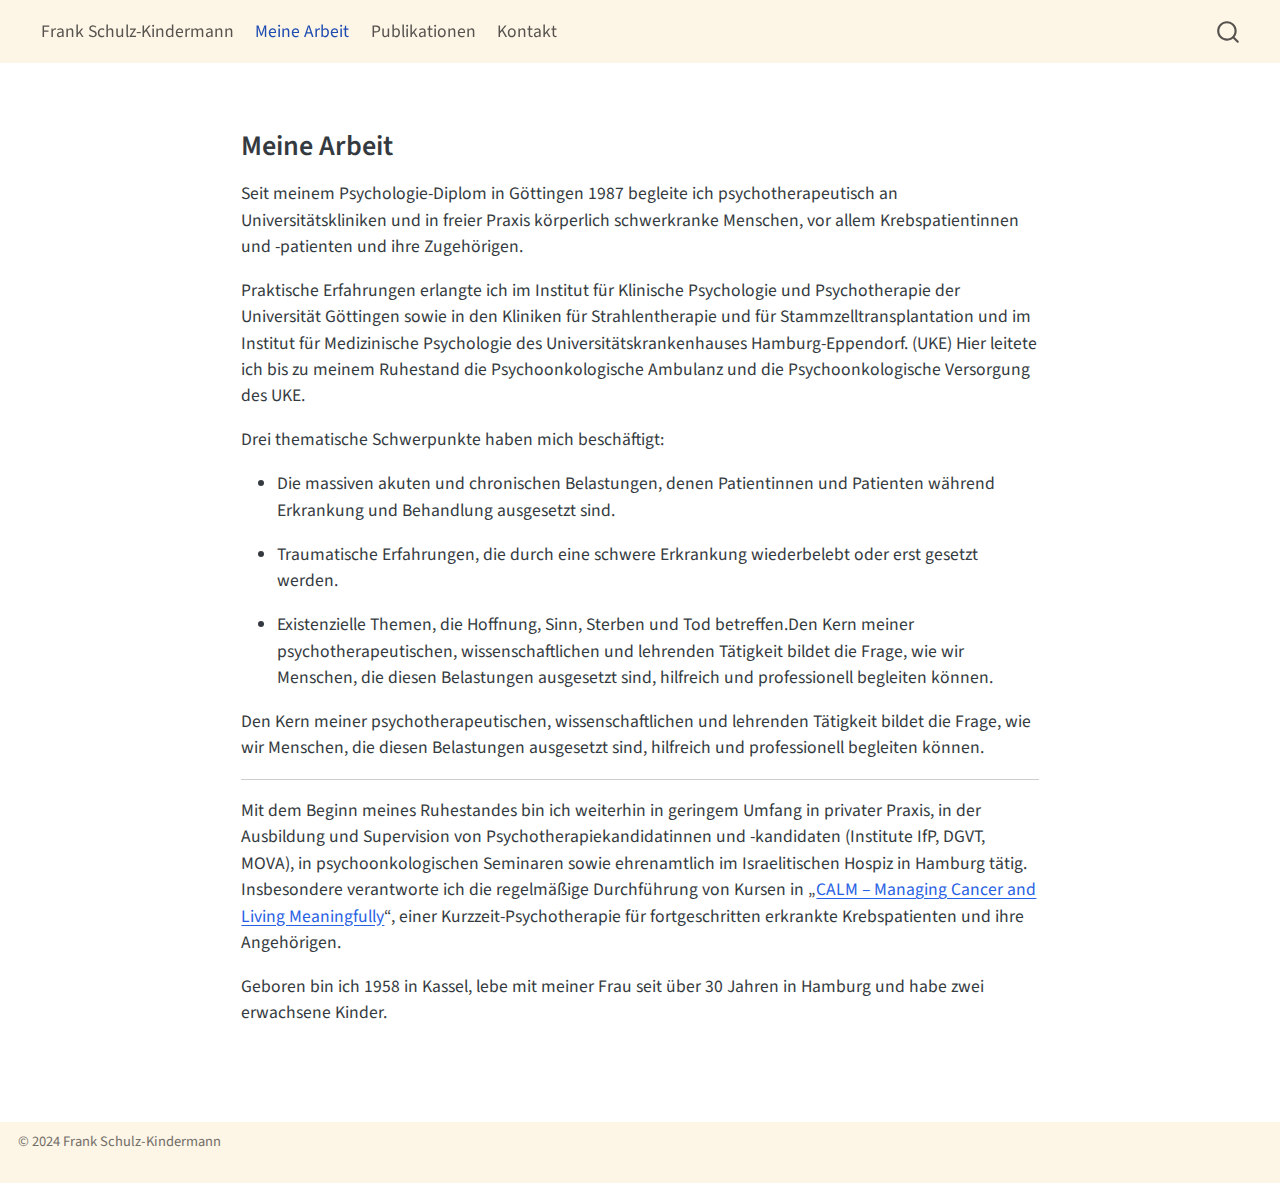
==== docs/about.html @ 5fe3dc8d "Website commit" ====
<!DOCTYPE html>
<html xmlns="http://www.w3.org/1999/xhtml" lang="en" xml:lang="en"><head>

<meta charset="utf-8">
<meta name="generator" content="quarto-1.5.45">

<meta name="viewport" content="width=device-width, initial-scale=1.0, user-scalable=yes">


<title>about – Dr. phil. Frank Schulz-Kindermann</title>
<style>
code{white-space: pre-wrap;}
span.smallcaps{font-variant: small-caps;}
div.columns{display: flex; gap: min(4vw, 1.5em);}
div.column{flex: auto; overflow-x: auto;}
div.hanging-indent{margin-left: 1.5em; text-indent: -1.5em;}
ul.task-list{list-style: none;}
ul.task-list li input[type="checkbox"] {
  width: 0.8em;
  margin: 0 0.8em 0.2em -1em; /* quarto-specific, see https://github.com/quarto-dev/quarto-cli/issues/4556 */ 
  vertical-align: middle;
}
</style>


<script src="site_libs/quarto-nav/quarto-nav.js"></script>
<script src="site_libs/quarto-nav/headroom.min.js"></script>
<script src="site_libs/clipboard/clipboard.min.js"></script>
<script src="site_libs/quarto-search/autocomplete.umd.js"></script>
<script src="site_libs/quarto-search/fuse.min.js"></script>
<script src="site_libs/quarto-search/quarto-search.js"></script>
<meta name="quarto:offset" content="./">
<script src="site_libs/quarto-html/quarto.js"></script>
<script src="site_libs/quarto-html/popper.min.js"></script>
<script src="site_libs/quarto-html/tippy.umd.min.js"></script>
<script src="site_libs/quarto-html/anchor.min.js"></script>
<link href="site_libs/quarto-html/tippy.css" rel="stylesheet">
<link href="site_libs/quarto-html/quarto-syntax-highlighting.css" rel="stylesheet" id="quarto-text-highlighting-styles">
<script src="site_libs/bootstrap/bootstrap.min.js"></script>
<link href="site_libs/bootstrap/bootstrap-icons.css" rel="stylesheet">
<link href="site_libs/bootstrap/bootstrap.min.css" rel="stylesheet" id="quarto-bootstrap" data-mode="light">
<script id="quarto-search-options" type="application/json">{
  "location": "navbar",
  "copy-button": false,
  "collapse-after": 3,
  "panel-placement": "end",
  "type": "overlay",
  "limit": 50,
  "keyboard-shortcut": [
    "f",
    "/",
    "s"
  ],
  "show-item-context": false,
  "language": {
    "search-no-results-text": "No results",
    "search-matching-documents-text": "matching documents",
    "search-copy-link-title": "Copy link to search",
    "search-hide-matches-text": "Hide additional matches",
    "search-more-match-text": "more match in this document",
    "search-more-matches-text": "more matches in this document",
    "search-clear-button-title": "Clear",
    "search-text-placeholder": "",
    "search-detached-cancel-button-title": "Cancel",
    "search-submit-button-title": "Submit",
    "search-label": "Search"
  }
}</script>


<link rel="stylesheet" href="styles.css">
</head>

<body class="nav-fixed fullcontent">

<div id="quarto-search-results"></div>
  <header id="quarto-header" class="headroom fixed-top">
    <nav class="navbar navbar-expand-lg " data-bs-theme="dark">
      <div class="navbar-container container-fluid">
            <div id="quarto-search" class="" title="Search"></div>
          <button class="navbar-toggler" type="button" data-bs-toggle="collapse" data-bs-target="#navbarCollapse" aria-controls="navbarCollapse" role="menu" aria-expanded="false" aria-label="Toggle navigation" onclick="if (window.quartoToggleHeadroom) { window.quartoToggleHeadroom(); }">
  <span class="navbar-toggler-icon"></span>
</button>
          <div class="collapse navbar-collapse" id="navbarCollapse">
            <ul class="navbar-nav navbar-nav-scroll me-auto">
  <li class="nav-item">
    <a class="nav-link" href="./index.html"> 
<span class="menu-text">Frank Schulz-Kindermann</span></a>
  </li>  
  <li class="nav-item">
    <a class="nav-link active" href="./about.html" aria-current="page"> 
<span class="menu-text">Meine Arbeit</span></a>
  </li>  
  <li class="nav-item">
    <a class="nav-link" href="./research.html"> 
<span class="menu-text">Publikationen</span></a>
  </li>  
  <li class="nav-item">
    <a class="nav-link" href="./contact.html"> 
<span class="menu-text">Kontakt</span></a>
  </li>  
</ul>
          </div> <!-- /navcollapse -->
            <div class="quarto-navbar-tools">
</div>
      </div> <!-- /container-fluid -->
    </nav>
</header>
<!-- content -->
<div id="quarto-content" class="quarto-container page-columns page-rows-contents page-layout-article page-navbar">
<!-- sidebar -->
<!-- margin-sidebar -->
    
<!-- main -->
<main class="content" id="quarto-document-content">




<section id="meine-arbeit" class="level1">
<h1>Meine Arbeit</h1>
<p>Seit meinem Psychologie-Diplom in Göttingen 1987 begleite ich psychotherapeutisch an Universitätskliniken und in freier Praxis körperlich schwerkranke Menschen, vor allem Krebspatientinnen und -patienten und ihre Zugehörigen.</p>
<p>Praktische Erfahrungen erlangte ich im Institut für Klinische Psychologie und Psychotherapie der Universität Göttingen sowie in den Kliniken für Strahlentherapie und für Stammzelltransplantation und im Institut für Medizinische Psychologie des Universitätskrankenhauses Hamburg-Eppendorf. (UKE) Hier leitete ich bis zu meinem Ruhestand die Psychoonkologische Ambulanz und die Psychoonkologische Versorgung des UKE.</p>
<p>Drei thematische Schwerpunkte haben mich beschäftigt:</p>
<ul>
<li><p>Die massiven akuten und chronischen Belastungen, denen Patientinnen und Patienten während Erkrankung und Behandlung ausgesetzt sind.</p></li>
<li><p>Traumatische Erfahrungen, die durch eine schwere Erkrankung wiederbelebt oder erst gesetzt werden.</p></li>
<li><p>Existenzielle Themen, die Hoffnung, Sinn, Sterben und Tod betreffen.Den Kern meiner psychotherapeutischen, wissenschaftlichen und lehrenden Tätigkeit bildet die Frage, wie wir Menschen, die diesen Belastungen ausgesetzt sind, hilfreich und professionell begleiten können.</p></li>
</ul>
<p>Den Kern meiner psychotherapeutischen, wissenschaftlichen und lehrenden Tätigkeit bildet die Frage, wie wir Menschen, die diesen Belastungen ausgesetzt sind, hilfreich und professionell begleiten können.</p>
<hr>
<p>Mit dem Beginn meines Ruhestandes bin ich weiterhin in geringem Umfang in privater Praxis, in der Ausbildung und Supervision von Psychotherapiekandidatinnen und -kandidaten (Institute IfP, DGVT, MOVA), in psychoonkologischen Seminaren sowie ehrenamtlich im Israelitischen Hospiz in Hamburg tätig. Insbesondere verantworte ich die regelmäßige Durchführung von Kursen in „<a href="https://www.wpo-ev.de/portfolio/calm-psychoonkologische-kurzzeittherapie-bei-fortgeschrittener-tumorerkrankung">CALM – Managing Cancer and Living Meaningfully</a>“, einer Kurzzeit-Psychotherapie für fortgeschritten erkrankte Krebspatienten und ihre Angehörigen.</p>
<p>Geboren bin ich 1958 in Kassel, lebe mit meiner Frau seit über 30 Jahren in Hamburg und habe zwei erwachsene Kinder.</p>


</section>

</main> <!-- /main -->
<script id="quarto-html-after-body" type="application/javascript">
window.document.addEventListener("DOMContentLoaded", function (event) {
  const toggleBodyColorMode = (bsSheetEl) => {
    const mode = bsSheetEl.getAttribute("data-mode");
    const bodyEl = window.document.querySelector("body");
    if (mode === "dark") {
      bodyEl.classList.add("quarto-dark");
      bodyEl.classList.remove("quarto-light");
    } else {
      bodyEl.classList.add("quarto-light");
      bodyEl.classList.remove("quarto-dark");
    }
  }
  const toggleBodyColorPrimary = () => {
    const bsSheetEl = window.document.querySelector("link#quarto-bootstrap");
    if (bsSheetEl) {
      toggleBodyColorMode(bsSheetEl);
    }
  }
  toggleBodyColorPrimary();  
  const icon = "";
  const anchorJS = new window.AnchorJS();
  anchorJS.options = {
    placement: 'right',
    icon: icon
  };
  anchorJS.add('.anchored');
  const isCodeAnnotation = (el) => {
    for (const clz of el.classList) {
      if (clz.startsWith('code-annotation-')) {                     
        return true;
      }
    }
    return false;
  }
  const onCopySuccess = function(e) {
    // button target
    const button = e.trigger;
    // don't keep focus
    button.blur();
    // flash "checked"
    button.classList.add('code-copy-button-checked');
    var currentTitle = button.getAttribute("title");
    button.setAttribute("title", "Copied!");
    let tooltip;
    if (window.bootstrap) {
      button.setAttribute("data-bs-toggle", "tooltip");
      button.setAttribute("data-bs-placement", "left");
      button.setAttribute("data-bs-title", "Copied!");
      tooltip = new bootstrap.Tooltip(button, 
        { trigger: "manual", 
          customClass: "code-copy-button-tooltip",
          offset: [0, -8]});
      tooltip.show();    
    }
    setTimeout(function() {
      if (tooltip) {
        tooltip.hide();
        button.removeAttribute("data-bs-title");
        button.removeAttribute("data-bs-toggle");
        button.removeAttribute("data-bs-placement");
      }
      button.setAttribute("title", currentTitle);
      button.classList.remove('code-copy-button-checked');
    }, 1000);
    // clear code selection
    e.clearSelection();
  }
  const getTextToCopy = function(trigger) {
      const codeEl = trigger.previousElementSibling.cloneNode(true);
      for (const childEl of codeEl.children) {
        if (isCodeAnnotation(childEl)) {
          childEl.remove();
        }
      }
      return codeEl.innerText;
  }
  const clipboard = new window.ClipboardJS('.code-copy-button:not([data-in-quarto-modal])', {
    text: getTextToCopy
  });
  clipboard.on('success', onCopySuccess);
  if (window.document.getElementById('quarto-embedded-source-code-modal')) {
    // For code content inside modals, clipBoardJS needs to be initialized with a container option
    // TODO: Check when it could be a function (https://github.com/zenorocha/clipboard.js/issues/860)
    const clipboardModal = new window.ClipboardJS('.code-copy-button[data-in-quarto-modal]', {
      text: getTextToCopy,
      container: window.document.getElementById('quarto-embedded-source-code-modal')
    });
    clipboardModal.on('success', onCopySuccess);
  }
    var localhostRegex = new RegExp(/^(?:http|https):\/\/localhost\:?[0-9]*\//);
    var mailtoRegex = new RegExp(/^mailto:/);
      var filterRegex = new RegExp('/' + window.location.host + '/');
    var isInternal = (href) => {
        return filterRegex.test(href) || localhostRegex.test(href) || mailtoRegex.test(href);
    }
    // Inspect non-navigation links and adorn them if external
 	var links = window.document.querySelectorAll('a[href]:not(.nav-link):not(.navbar-brand):not(.toc-action):not(.sidebar-link):not(.sidebar-item-toggle):not(.pagination-link):not(.no-external):not([aria-hidden]):not(.dropdown-item):not(.quarto-navigation-tool):not(.about-link)');
    for (var i=0; i<links.length; i++) {
      const link = links[i];
      if (!isInternal(link.href)) {
        // undo the damage that might have been done by quarto-nav.js in the case of
        // links that we want to consider external
        if (link.dataset.originalHref !== undefined) {
          link.href = link.dataset.originalHref;
        }
      }
    }
  function tippyHover(el, contentFn, onTriggerFn, onUntriggerFn) {
    const config = {
      allowHTML: true,
      maxWidth: 500,
      delay: 100,
      arrow: false,
      appendTo: function(el) {
          return el.parentElement;
      },
      interactive: true,
      interactiveBorder: 10,
      theme: 'quarto',
      placement: 'bottom-start',
    };
    if (contentFn) {
      config.content = contentFn;
    }
    if (onTriggerFn) {
      config.onTrigger = onTriggerFn;
    }
    if (onUntriggerFn) {
      config.onUntrigger = onUntriggerFn;
    }
    window.tippy(el, config); 
  }
  const noterefs = window.document.querySelectorAll('a[role="doc-noteref"]');
  for (var i=0; i<noterefs.length; i++) {
    const ref = noterefs[i];
    tippyHover(ref, function() {
      // use id or data attribute instead here
      let href = ref.getAttribute('data-footnote-href') || ref.getAttribute('href');
      try { href = new URL(href).hash; } catch {}
      const id = href.replace(/^#\/?/, "");
      const note = window.document.getElementById(id);
      if (note) {
        return note.innerHTML;
      } else {
        return "";
      }
    });
  }
  const xrefs = window.document.querySelectorAll('a.quarto-xref');
  const processXRef = (id, note) => {
    // Strip column container classes
    const stripColumnClz = (el) => {
      el.classList.remove("page-full", "page-columns");
      if (el.children) {
        for (const child of el.children) {
          stripColumnClz(child);
        }
      }
    }
    stripColumnClz(note)
    if (id === null || id.startsWith('sec-')) {
      // Special case sections, only their first couple elements
      const container = document.createElement("div");
      if (note.children && note.children.length > 2) {
        container.appendChild(note.children[0].cloneNode(true));
        for (let i = 1; i < note.children.length; i++) {
          const child = note.children[i];
          if (child.tagName === "P" && child.innerText === "") {
            continue;
          } else {
            container.appendChild(child.cloneNode(true));
            break;
          }
        }
        if (window.Quarto?.typesetMath) {
          window.Quarto.typesetMath(container);
        }
        return container.innerHTML
      } else {
        if (window.Quarto?.typesetMath) {
          window.Quarto.typesetMath(note);
        }
        return note.innerHTML;
      }
    } else {
      // Remove any anchor links if they are present
      const anchorLink = note.querySelector('a.anchorjs-link');
      if (anchorLink) {
        anchorLink.remove();
      }
      if (window.Quarto?.typesetMath) {
        window.Quarto.typesetMath(note);
      }
      // TODO in 1.5, we should make sure this works without a callout special case
      if (note.classList.contains("callout")) {
        return note.outerHTML;
      } else {
        return note.innerHTML;
      }
    }
  }
  for (var i=0; i<xrefs.length; i++) {
    const xref = xrefs[i];
    tippyHover(xref, undefined, function(instance) {
      instance.disable();
      let url = xref.getAttribute('href');
      let hash = undefined; 
      if (url.startsWith('#')) {
        hash = url;
      } else {
        try { hash = new URL(url).hash; } catch {}
      }
      if (hash) {
        const id = hash.replace(/^#\/?/, "");
        const note = window.document.getElementById(id);
        if (note !== null) {
          try {
            const html = processXRef(id, note.cloneNode(true));
            instance.setContent(html);
          } finally {
            instance.enable();
            instance.show();
          }
        } else {
          // See if we can fetch this
          fetch(url.split('#')[0])
          .then(res => res.text())
          .then(html => {
            const parser = new DOMParser();
            const htmlDoc = parser.parseFromString(html, "text/html");
            const note = htmlDoc.getElementById(id);
            if (note !== null) {
              const html = processXRef(id, note);
              instance.setContent(html);
            } 
          }).finally(() => {
            instance.enable();
            instance.show();
          });
        }
      } else {
        // See if we can fetch a full url (with no hash to target)
        // This is a special case and we should probably do some content thinning / targeting
        fetch(url)
        .then(res => res.text())
        .then(html => {
          const parser = new DOMParser();
          const htmlDoc = parser.parseFromString(html, "text/html");
          const note = htmlDoc.querySelector('main.content');
          if (note !== null) {
            // This should only happen for chapter cross references
            // (since there is no id in the URL)
            // remove the first header
            if (note.children.length > 0 && note.children[0].tagName === "HEADER") {
              note.children[0].remove();
            }
            const html = processXRef(null, note);
            instance.setContent(html);
          } 
        }).finally(() => {
          instance.enable();
          instance.show();
        });
      }
    }, function(instance) {
    });
  }
      let selectedAnnoteEl;
      const selectorForAnnotation = ( cell, annotation) => {
        let cellAttr = 'data-code-cell="' + cell + '"';
        let lineAttr = 'data-code-annotation="' +  annotation + '"';
        const selector = 'span[' + cellAttr + '][' + lineAttr + ']';
        return selector;
      }
      const selectCodeLines = (annoteEl) => {
        const doc = window.document;
        const targetCell = annoteEl.getAttribute("data-target-cell");
        const targetAnnotation = annoteEl.getAttribute("data-target-annotation");
        const annoteSpan = window.document.querySelector(selectorForAnnotation(targetCell, targetAnnotation));
        const lines = annoteSpan.getAttribute("data-code-lines").split(",");
        const lineIds = lines.map((line) => {
          return targetCell + "-" + line;
        })
        let top = null;
        let height = null;
        let parent = null;
        if (lineIds.length > 0) {
            //compute the position of the single el (top and bottom and make a div)
            const el = window.document.getElementById(lineIds[0]);
            top = el.offsetTop;
            height = el.offsetHeight;
            parent = el.parentElement.parentElement;
          if (lineIds.length > 1) {
            const lastEl = window.document.getElementById(lineIds[lineIds.length - 1]);
            const bottom = lastEl.offsetTop + lastEl.offsetHeight;
            height = bottom - top;
          }
          if (top !== null && height !== null && parent !== null) {
            // cook up a div (if necessary) and position it 
            let div = window.document.getElementById("code-annotation-line-highlight");
            if (div === null) {
              div = window.document.createElement("div");
              div.setAttribute("id", "code-annotation-line-highlight");
              div.style.position = 'absolute';
              parent.appendChild(div);
            }
            div.style.top = top - 2 + "px";
            div.style.height = height + 4 + "px";
            div.style.left = 0;
            let gutterDiv = window.document.getElementById("code-annotation-line-highlight-gutter");
            if (gutterDiv === null) {
              gutterDiv = window.document.createElement("div");
              gutterDiv.setAttribute("id", "code-annotation-line-highlight-gutter");
              gutterDiv.style.position = 'absolute';
              const codeCell = window.document.getElementById(targetCell);
              const gutter = codeCell.querySelector('.code-annotation-gutter');
              gutter.appendChild(gutterDiv);
            }
            gutterDiv.style.top = top - 2 + "px";
            gutterDiv.style.height = height + 4 + "px";
          }
          selectedAnnoteEl = annoteEl;
        }
      };
      const unselectCodeLines = () => {
        const elementsIds = ["code-annotation-line-highlight", "code-annotation-line-highlight-gutter"];
        elementsIds.forEach((elId) => {
          const div = window.document.getElementById(elId);
          if (div) {
            div.remove();
          }
        });
        selectedAnnoteEl = undefined;
      };
        // Handle positioning of the toggle
    window.addEventListener(
      "resize",
      throttle(() => {
        elRect = undefined;
        if (selectedAnnoteEl) {
          selectCodeLines(selectedAnnoteEl);
        }
      }, 10)
    );
    function throttle(fn, ms) {
    let throttle = false;
    let timer;
      return (...args) => {
        if(!throttle) { // first call gets through
            fn.apply(this, args);
            throttle = true;
        } else { // all the others get throttled
            if(timer) clearTimeout(timer); // cancel #2
            timer = setTimeout(() => {
              fn.apply(this, args);
              timer = throttle = false;
            }, ms);
        }
      };
    }
      // Attach click handler to the DT
      const annoteDls = window.document.querySelectorAll('dt[data-target-cell]');
      for (const annoteDlNode of annoteDls) {
        annoteDlNode.addEventListener('click', (event) => {
          const clickedEl = event.target;
          if (clickedEl !== selectedAnnoteEl) {
            unselectCodeLines();
            const activeEl = window.document.querySelector('dt[data-target-cell].code-annotation-active');
            if (activeEl) {
              activeEl.classList.remove('code-annotation-active');
            }
            selectCodeLines(clickedEl);
            clickedEl.classList.add('code-annotation-active');
          } else {
            // Unselect the line
            unselectCodeLines();
            clickedEl.classList.remove('code-annotation-active');
          }
        });
      }
  const findCites = (el) => {
    const parentEl = el.parentElement;
    if (parentEl) {
      const cites = parentEl.dataset.cites;
      if (cites) {
        return {
          el,
          cites: cites.split(' ')
        };
      } else {
        return findCites(el.parentElement)
      }
    } else {
      return undefined;
    }
  };
  var bibliorefs = window.document.querySelectorAll('a[role="doc-biblioref"]');
  for (var i=0; i<bibliorefs.length; i++) {
    const ref = bibliorefs[i];
    const citeInfo = findCites(ref);
    if (citeInfo) {
      tippyHover(citeInfo.el, function() {
        var popup = window.document.createElement('div');
        citeInfo.cites.forEach(function(cite) {
          var citeDiv = window.document.createElement('div');
          citeDiv.classList.add('hanging-indent');
          citeDiv.classList.add('csl-entry');
          var biblioDiv = window.document.getElementById('ref-' + cite);
          if (biblioDiv) {
            citeDiv.innerHTML = biblioDiv.innerHTML;
          }
          popup.appendChild(citeDiv);
        });
        return popup.innerHTML;
      });
    }
  }
});
</script>
</div> <!-- /content -->
<footer class="footer">
  <div class="nav-footer">
    <div class="nav-footer-left">
<p>© 2024 Frank Schulz-Kindermann</p>
</div>   
    <div class="nav-footer-center">
      &nbsp;
    </div>
    <div class="nav-footer-right">
      &nbsp;
    </div>
  </div>
</footer>




</body></html>
---- docs/site_libs/quarto-html/tippy.css ----
.tippy-box[data-animation=fade][data-state=hidden]{opacity:0}[data-tippy-root]{max-width:calc(100vw - 10px)}.tippy-box{position:relative;background-color:#333;color:#fff;border-radius:4px;font-size:14px;line-height:1.4;white-space:normal;outline:0;transition-property:transform,visibility,opacity}.tippy-box[data-placement^=top]>.tippy-arrow{bottom:0}.tippy-box[data-placement^=top]>.tippy-arrow:before{bottom:-7px;left:0;border-width:8px 8px 0;border-top-color:initial;transform-origin:center top}.tippy-box[data-placement^=bottom]>.tippy-arrow{top:0}.tippy-box[data-placement^=bottom]>.tippy-arrow:before{top:-7px;left:0;border-width:0 8px 8px;border-bottom-color:initial;transform-origin:center bottom}.tippy-box[data-placement^=left]>.tippy-arrow{right:0}.tippy-box[data-placement^=left]>.tippy-arrow:before{border-width:8px 0 8px 8px;border-left-color:initial;right:-7px;transform-origin:center left}.tippy-box[data-placement^=right]>.tippy-arrow{left:0}.tippy-box[data-placement^=right]>.tippy-arrow:before{left:-7px;border-width:8px 8px 8px 0;border-right-color:initial;transform-origin:center right}.tippy-box[data-inertia][data-state=visible]{transition-timing-function:cubic-bezier(.54,1.5,.38,1.11)}.tippy-arrow{width:16px;height:16px;color:#333}.tippy-arrow:before{content:"";position:absolute;border-color:transparent;border-style:solid}.tippy-content{position:relative;padding:5px 9px;z-index:1}
---- docs/site_libs/quarto-html/quarto-syntax-highlighting.css ----
/* quarto syntax highlight colors */
:root {
  --quarto-hl-ot-color: #003B4F;
  --quarto-hl-at-color: #657422;
  --quarto-hl-ss-color: #20794D;
  --quarto-hl-an-color: #5E5E5E;
  --quarto-hl-fu-color: #4758AB;
  --quarto-hl-st-color: #20794D;
  --quarto-hl-cf-color: #003B4F;
  --quarto-hl-op-color: #5E5E5E;
  --quarto-hl-er-color: #AD0000;
  --quarto-hl-bn-color: #AD0000;
  --quarto-hl-al-color: #AD0000;
  --quarto-hl-va-color: #111111;
  --quarto-hl-bu-color: inherit;
  --quarto-hl-ex-color: inherit;
  --quarto-hl-pp-color: #AD0000;
  --quarto-hl-in-color: #5E5E5E;
  --quarto-hl-vs-color: #20794D;
  --quarto-hl-wa-color: #5E5E5E;
  --quarto-hl-do-color: #5E5E5E;
  --quarto-hl-im-color: #00769E;
  --quarto-hl-ch-color: #20794D;
  --quarto-hl-dt-color: #AD0000;
  --quarto-hl-fl-color: #AD0000;
  --quarto-hl-co-color: #5E5E5E;
  --quarto-hl-cv-color: #5E5E5E;
  --quarto-hl-cn-color: #8f5902;
  --quarto-hl-sc-color: #5E5E5E;
  --quarto-hl-dv-color: #AD0000;
  --quarto-hl-kw-color: #003B4F;
}

/* other quarto variables */
:root {
  --quarto-font-monospace: SFMono-Regular, Menlo, Monaco, Consolas, "Liberation Mono", "Courier New", monospace;
}

pre > code.sourceCode > span {
  color: #003B4F;
}

code span {
  color: #003B4F;
}

code.sourceCode > span {
  color: #003B4F;
}

div.sourceCode,
div.sourceCode pre.sourceCode {
  color: #003B4F;
}

code span.ot {
  color: #003B4F;
  font-style: inherit;
}

code span.at {
  color: #657422;
  font-style: inherit;
}

code span.ss {
  color: #20794D;
  font-style: inherit;
}

code span.an {
  color: #5E5E5E;
  font-style: inherit;
}

code span.fu {
  color: #4758AB;
  font-style: inherit;
}

code span.st {
  color: #20794D;
  font-style: inherit;
}

code span.cf {
  color: #003B4F;
  font-weight: bold;
  font-style: inherit;
}

code span.op {
  color: #5E5E5E;
  font-style: inherit;
}

code span.er {
  color: #AD0000;
  font-style: inherit;
}

code span.bn {
  color: #AD0000;
  font-style: inherit;
}

code span.al {
  color: #AD0000;
  font-style: inherit;
}

code span.va {
  color: #111111;
  font-style: inherit;
}

code span.bu {
  font-style: inherit;
}

code span.ex {
  font-style: inherit;
}

code span.pp {
  color: #AD0000;
  font-style: inherit;
}

code span.in {
  color: #5E5E5E;
  font-style: inherit;
}

code span.vs {
  color: #20794D;
  font-style: inherit;
}

code span.wa {
  color: #5E5E5E;
  font-style: italic;
}

code span.do {
  color: #5E5E5E;
  font-style: italic;
}

code span.im {
  color: #00769E;
  font-style: inherit;
}

code span.ch {
  color: #20794D;
  font-style: inherit;
}

code span.dt {
  color: #AD0000;
  font-style: inherit;
}

code span.fl {
  color: #AD0000;
  font-style: inherit;
}

code span.co {
  color: #5E5E5E;
  font-style: inherit;
}

code span.cv {
  color: #5E5E5E;
  font-style: italic;
}

code span.cn {
  color: #8f5902;
  font-style: inherit;
}

code span.sc {
  color: #5E5E5E;
  font-style: inherit;
}

code span.dv {
  color: #AD0000;
  font-style: inherit;
}

code span.kw {
  color: #003B4F;
  font-weight: bold;
  font-style: inherit;
}

.prevent-inlining {
  content: "</";
}

/*# sourceMappingURL=debc5d5d77c3f9108843748ff7464032.css.map */
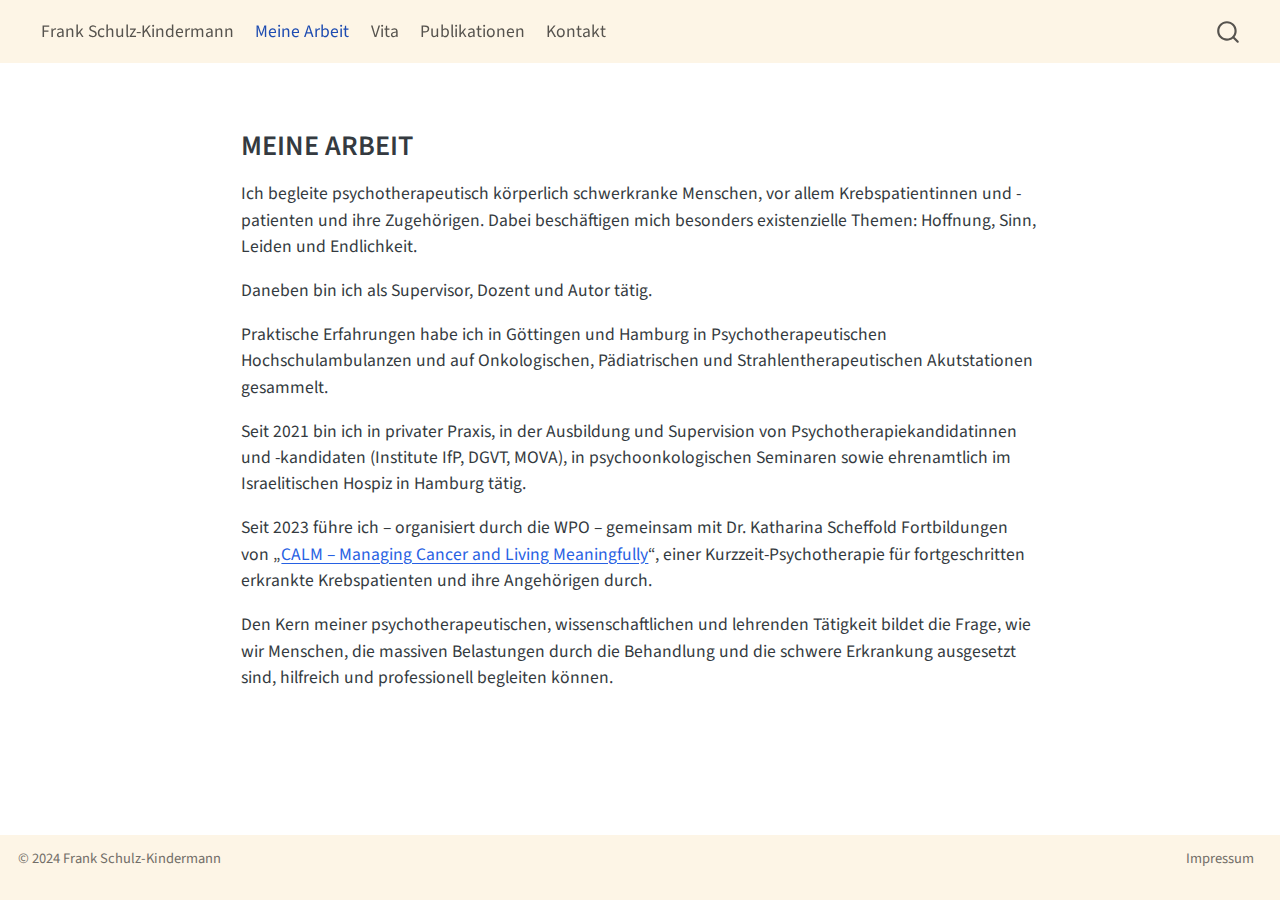
==== commit ad76a435: "Website update" ====
--- a/docs/about.html
+++ b/docs/about.html
@@ -92,6 +92,10 @@
 <span class="menu-text">Meine Arbeit</span></a>
   </li>  
   <li class="nav-item">
+    <a class="nav-link" href="./vita.html"> 
+<span class="menu-text">Vita</span></a>
+  </li>  
+  <li class="nav-item">
     <a class="nav-link" href="./research.html"> 
 <span class="menu-text">Publikationen</span></a>
   </li>  
@@ -118,19 +122,13 @@
 
 
 <section id="meine-arbeit" class="level1">
-<h1>Meine Arbeit</h1>
-<p>Seit meinem Psychologie-Diplom in Göttingen 1987 begleite ich psychotherapeutisch an Universitätskliniken und in freier Praxis körperlich schwerkranke Menschen, vor allem Krebspatientinnen und -patienten und ihre Zugehörigen.</p>
-<p>Praktische Erfahrungen erlangte ich im Institut für Klinische Psychologie und Psychotherapie der Universität Göttingen sowie in den Kliniken für Strahlentherapie und für Stammzelltransplantation und im Institut für Medizinische Psychologie des Universitätskrankenhauses Hamburg-Eppendorf. (UKE) Hier leitete ich bis zu meinem Ruhestand die Psychoonkologische Ambulanz und die Psychoonkologische Versorgung des UKE.</p>
-<p>Drei thematische Schwerpunkte haben mich beschäftigt:</p>
-<ul>
-<li><p>Die massiven akuten und chronischen Belastungen, denen Patientinnen und Patienten während Erkrankung und Behandlung ausgesetzt sind.</p></li>
-<li><p>Traumatische Erfahrungen, die durch eine schwere Erkrankung wiederbelebt oder erst gesetzt werden.</p></li>
-<li><p>Existenzielle Themen, die Hoffnung, Sinn, Sterben und Tod betreffen.Den Kern meiner psychotherapeutischen, wissenschaftlichen und lehrenden Tätigkeit bildet die Frage, wie wir Menschen, die diesen Belastungen ausgesetzt sind, hilfreich und professionell begleiten können.</p></li>
-</ul>
-<p>Den Kern meiner psychotherapeutischen, wissenschaftlichen und lehrenden Tätigkeit bildet die Frage, wie wir Menschen, die diesen Belastungen ausgesetzt sind, hilfreich und professionell begleiten können.</p>
-<hr>
-<p>Mit dem Beginn meines Ruhestandes bin ich weiterhin in geringem Umfang in privater Praxis, in der Ausbildung und Supervision von Psychotherapiekandidatinnen und -kandidaten (Institute IfP, DGVT, MOVA), in psychoonkologischen Seminaren sowie ehrenamtlich im Israelitischen Hospiz in Hamburg tätig. Insbesondere verantworte ich die regelmäßige Durchführung von Kursen in „<a href="https://www.wpo-ev.de/portfolio/calm-psychoonkologische-kurzzeittherapie-bei-fortgeschrittener-tumorerkrankung">CALM – Managing Cancer and Living Meaningfully</a>“, einer Kurzzeit-Psychotherapie für fortgeschritten erkrankte Krebspatienten und ihre Angehörigen.</p>
-<p>Geboren bin ich 1958 in Kassel, lebe mit meiner Frau seit über 30 Jahren in Hamburg und habe zwei erwachsene Kinder.</p>
+<h1>MEINE ARBEIT</h1>
+<p>Ich begleite psychotherapeutisch körperlich schwerkranke Menschen, vor allem Krebspatientinnen und -patienten und ihre Zugehörigen. Dabei beschäftigen mich besonders existenzielle Themen: Hoffnung, Sinn, Leiden und Endlichkeit.</p>
+<p>Daneben bin ich als Supervisor, Dozent und Autor tätig.</p>
+<p>Praktische Erfahrungen habe ich in Göttingen und Hamburg in Psychotherapeutischen Hochschulambulanzen und auf Onkologischen, Pädiatrischen und Strahlentherapeutischen Akutstationen gesammelt.</p>
+<p>Seit 2021 bin ich in privater Praxis, in der Ausbildung und Supervision von Psychotherapiekandidatinnen und -kandidaten (Institute IfP, DGVT, MOVA), in psychoonkologischen Seminaren sowie ehrenamtlich im Israelitischen Hospiz in Hamburg tätig.</p>
+<p>Seit 2023 führe ich – organisiert durch die WPO – gemeinsam mit Dr.&nbsp;Katharina Scheffold Fortbildungen von „<a href="https://www.wpo-ev.de/portfolio/calm-psychoonkologische-kurzzeittherapie-bei-fortgeschrittener-tumorerkrankung">CALM – Managing Cancer and Living Meaningfully</a>“, einer Kurzzeit-Psychotherapie für fortgeschritten erkrankte Krebspatienten und ihre Angehörigen durch.</p>
+<p>Den Kern meiner psychotherapeutischen, wissenschaftlichen und lehrenden Tätigkeit bildet die Frage, wie wir Menschen, die massiven Belastungen durch die Behandlung und die schwere Erkrankung ausgesetzt sind, hilfreich und professionell begleiten können.</p>
 
 
 </section>
@@ -566,7 +564,13 @@
       &nbsp;
     </div>
     <div class="nav-footer-right">
-      &nbsp;
+      <ul class="footer-items list-unstyled">
+    <li class="nav-item">
+    <a class="nav-link" href="./impressum.html">
+<p>Impressum</p>
+</a>
+  </li>  
+</ul>
     </div>
   </div>
 </footer>
